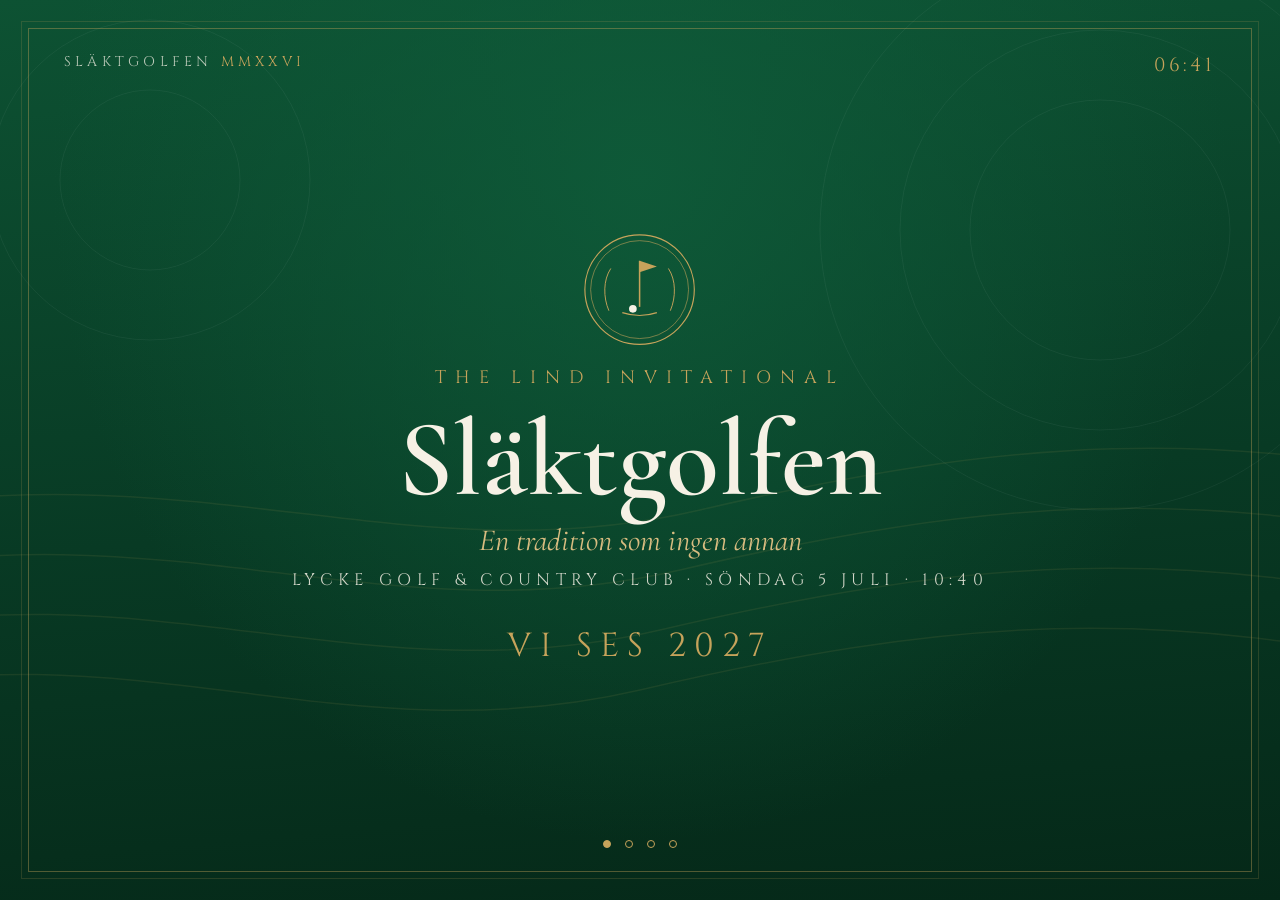
==== tv.html @ 27be6b04 "Startlista, priser, program och Hederstavlan ersätter kavajen; TV-läge för lodgen Co-Authored-By: Cl" ====
<!DOCTYPE html>
<html lang="sv">
<head>
  <meta charset="UTF-8">
  <meta name="viewport" content="width=device-width, initial-scale=1.0">
  <title>Släktgolfen 2026 — TV</title>
  <link rel="preconnect" href="https://fonts.googleapis.com">
  <link rel="preconnect" href="https://fonts.gstatic.com" crossorigin>
  <link href="https://fonts.googleapis.com/css2?family=Cinzel:wght@400;500;600;700&family=Cormorant+Garamond:ital,wght@0,400;0,500;0,600;0,700;1,400;1,500&family=EB+Garamond:ital,wght@0,400;0,500;0,600;1,400&display=swap" rel="stylesheet">
  <style>
    :root {
      --green-deep: #0b4a2f;
      --green-dark: #083a24;
      --gold: #c6a35b;
      --gold-soft: #d8bc80;
      --cream: #f6f1e5;
    }
    * { margin: 0; padding: 0; box-sizing: border-box; }
    html, body { height: 100%; overflow: hidden; cursor: none; }
    body {
      font-family: "EB Garamond", Georgia, serif;
      color: var(--cream);
      background:
        radial-gradient(ellipse at 50% 20%, rgba(15, 92, 58, 0.85), transparent 65%),
        linear-gradient(175deg, #0d5233 0%, var(--green-dark) 55%, #052818 100%);
    }

    .contours {
      position: fixed; inset: 0; pointer-events: none;
    }
    .contours svg { width: 100%; height: 100%; }

    .frame {
      position: fixed; inset: 28px;
      border: 1px solid rgba(198, 163, 91, 0.4);
      outline: 1px solid rgba(198, 163, 91, 0.18);
      outline-offset: 6px;
      pointer-events: none;
      z-index: 5;
    }

    .clock {
      position: fixed;
      top: 52px; right: 64px;
      font-family: "Cinzel", Georgia, serif;
      font-size: 1.5vw;
      letter-spacing: 0.2em;
      color: var(--gold);
      z-index: 6;
      font-variant-numeric: tabular-nums;
    }
    .brand {
      position: fixed;
      top: 52px; left: 64px;
      font-family: "Cinzel", Georgia, serif;
      font-size: 1.1vw;
      letter-spacing: 0.3em;
      text-transform: uppercase;
      color: rgba(246, 241, 229, 0.75);
      z-index: 6;
    }
    .brand em { font-style: normal; color: var(--gold); }

    /* ---- Slides ---- */
    .slide {
      position: fixed; inset: 0;
      display: flex;
      flex-direction: column;
      align-items: center;
      justify-content: center;
      text-align: center;
      opacity: 0;
      transition: opacity 1.6s ease;
      padding: 6vw;
      z-index: 2;
    }
    .slide.active { opacity: 1; z-index: 3; }

    .kicker {
      font-family: "Cinzel", Georgia, serif;
      font-size: 1.4vw;
      letter-spacing: 0.5em;
      text-transform: uppercase;
      color: var(--gold);
      margin-bottom: 1.2vw;
    }
    .rule {
      display: flex; align-items: center; gap: 16px;
      width: 22vw; margin: 1.6vw auto;
    }
    .rule span { flex: 1; height: 1px; background: linear-gradient(90deg, transparent, var(--gold)); }
    .rule span:last-child { background: linear-gradient(90deg, var(--gold), transparent); }
    .rule i { font-style: normal; color: var(--gold); font-size: 1vw; }

    /* Slide 1: titel + nedräkning */
    .crest { width: 9vw; height: 9vw; margin-bottom: 1.5vw; }
    .title {
      font-family: "Cormorant Garamond", Georgia, serif;
      font-weight: 600;
      font-size: 8.5vw;
      line-height: 1;
    }
    .tagline {
      font-family: "Cormorant Garamond", Georgia, serif;
      font-style: italic;
      font-size: 2.4vw;
      color: var(--gold-soft);
      margin: 0.6vw 0 0.8vw;
    }
    .meta {
      font-family: "Cinzel", Georgia, serif;
      font-size: 1.3vw;
      letter-spacing: 0.32em;
      text-transform: uppercase;
      color: rgba(246, 241, 229, 0.85);
      margin-bottom: 2.6vw;
    }
    .countdown { display: flex; gap: 2.2vw; }
    .cd-unit {
      display: flex; flex-direction: column; align-items: center;
      min-width: 9vw;
      padding: 1.4vw 1vw 1.1vw;
      border: 1px solid rgba(198, 163, 91, 0.45);
      background: rgba(5, 40, 24, 0.5);
    }
    .cd-num {
      font-family: "Cormorant Garamond", Georgia, serif;
      font-weight: 600;
      font-size: 5.5vw;
      line-height: 1;
      font-variant-numeric: tabular-nums;
    }
    .cd-label {
      margin-top: 0.8vw;
      font-family: "Cinzel", Georgia, serif;
      font-size: 0.85vw;
      letter-spacing: 0.3em;
      text-transform: uppercase;
      color: var(--gold);
    }
    .live-msg {
      font-family: "Cinzel", Georgia, serif;
      font-size: 2.6vw;
      letter-spacing: 0.25em;
      text-transform: uppercase;
      color: var(--gold);
    }

    /* Slide 2: startlista */
    .h2 {
      font-family: "Cormorant Garamond", Georgia, serif;
      font-weight: 600;
      font-size: 4.8vw;
      margin-bottom: 0.4vw;
    }
    .tees { display: flex; gap: 3vw; margin-top: 2.4vw; }
    .tee {
      min-width: 26vw;
      border: 1px solid rgba(198, 163, 91, 0.45);
      background: rgba(5, 40, 24, 0.5);
    }
    .tee-head {
      display: flex; justify-content: space-between; align-items: baseline;
      padding: 1.3vw 2vw;
      border-bottom: 1px solid rgba(198, 163, 91, 0.4);
      background: rgba(198, 163, 91, 0.1);
    }
    .tee-label {
      font-family: "Cinzel", Georgia, serif;
      font-size: 1vw;
      letter-spacing: 0.32em;
      text-transform: uppercase;
      color: var(--gold);
    }
    .tee-time {
      font-family: "Cormorant Garamond", Georgia, serif;
      font-weight: 600;
      font-size: 2.6vw;
      font-variant-numeric: tabular-nums;
    }
    .tee ul { list-style: none; padding: 0.8vw 0; }
    .tee li {
      font-family: "Cormorant Garamond", Georgia, serif;
      font-weight: 500;
      font-size: 2.2vw;
      padding: 0.7vw 2vw;
      border-bottom: 1px solid rgba(198, 163, 91, 0.14);
      text-align: left;
    }
    .tee li:last-child { border-bottom: none; }

    /* Slide 3: program */
    .program { display: flex; gap: 4vw; margin-top: 2.4vw; text-align: left; }
    .day { min-width: 24vw; }
    .day h3 {
      font-family: "Cormorant Garamond", Georgia, serif;
      font-weight: 600;
      font-size: 2.4vw;
      color: var(--gold-soft);
      padding-bottom: 0.6vw;
      margin-bottom: 1vw;
      border-bottom: 1px solid var(--gold);
    }
    .day li {
      list-style: none;
      font-family: "Cormorant Garamond", Georgia, serif;
      font-size: 1.9vw;
      padding: 0.45vw 0;
    }

    /* Slide 4: citat */
    .quote {
      font-family: "Cormorant Garamond", Georgia, serif;
      font-style: italic;
      font-size: 4.6vw;
      line-height: 1.25;
      max-width: 70vw;
    }
    .quote-cite {
      margin-top: 2vw;
      font-family: "Cinzel", Georgia, serif;
      font-size: 1.1vw;
      letter-spacing: 0.35em;
      text-transform: uppercase;
      color: var(--gold);
    }

    /* Progressprickar */
    .dots {
      position: fixed;
      bottom: 52px; left: 50%;
      transform: translateX(-50%);
      display: flex; gap: 14px;
      z-index: 6;
    }
    .dots span {
      width: 8px; height: 8px;
      border-radius: 50%;
      border: 1px solid var(--gold);
      background: transparent;
      transition: background 0.5s;
    }
    .dots span.on { background: var(--gold); }
  </style>
</head>
<body>

  <div class="contours" aria-hidden="true">
    <svg viewBox="0 0 1440 900" preserveAspectRatio="xMidYMid slice">
      <g fill="none" stroke="rgba(198,163,91,.10)" stroke-width="1.5">
        <path d="M-100,700 C200,620 420,760 720,690 S1240,600 1560,680"/>
        <path d="M-100,640 C220,560 440,700 740,630 S1260,540 1580,620"/>
        <path d="M-100,580 C240,500 460,640 760,570 S1280,480 1600,560"/>
        <path d="M-100,520 C260,440 480,580 780,510 S1300,420 1620,500"/>
      </g>
      <g fill="none" stroke="rgba(255,255,255,.05)" stroke-width="1">
        <circle cx="1180" cy="230" r="130"/>
        <circle cx="1180" cy="230" r="200"/>
        <circle cx="1180" cy="230" r="280"/>
        <circle cx="230" cy="180" r="90"/>
        <circle cx="230" cy="180" r="160"/>
      </g>
    </svg>
  </div>
  <div class="frame" aria-hidden="true"></div>

  <p class="brand">Släktgolfen <em>MMXXVI</em></p>
  <p class="clock" id="clock">--:--</p>

  <!-- Slide 1: Titel + nedräkning -->
  <section class="slide active">
    <svg viewBox="0 0 120 120" class="crest" aria-hidden="true">
      <circle cx="60" cy="60" r="57" fill="none" stroke="#c6a35b" stroke-width="1.2"/>
      <circle cx="60" cy="60" r="51" fill="none" stroke="#c6a35b" stroke-width=".6"/>
      <g stroke="#c6a35b" stroke-width="1" fill="none">
        <path d="M28,82 C22,68 22,50 30,38"/>
        <path d="M92,82 C98,68 98,50 90,38"/>
      </g>
      <g>
        <line x1="60" y1="30" x2="60" y2="78" stroke="#c6a35b" stroke-width="1.6"/>
        <path d="M60,30 L78,36 L60,42 Z" fill="#c6a35b"/>
        <circle cx="53" cy="80" r="4" fill="#f6f1e5"/>
        <path d="M42,84 Q60,90 78,84" stroke="#c6a35b" stroke-width="1.2" fill="none"/>
      </g>
    </svg>
    <p class="kicker">The Lind Invitational</p>
    <h1 class="title">Släktgolfen</h1>
    <p class="tagline">En tradition som ingen annan</p>
    <p class="meta">Lycke Golf &amp; Country Club · Söndag 5 juli · 10:40</p>
    <div class="countdown" id="countdown">
      <div class="cd-unit"><span class="cd-num" id="cd-days">–</span><span class="cd-label">Dagar</span></div>
      <div class="cd-unit"><span class="cd-num" id="cd-hours">–</span><span class="cd-label">Timmar</span></div>
      <div class="cd-unit"><span class="cd-num" id="cd-mins">–</span><span class="cd-label">Minuter</span></div>
      <div class="cd-unit"><span class="cd-num" id="cd-secs">–</span><span class="cd-label">Sekunder</span></div>
    </div>
    <p class="live-msg" id="live-msg" hidden></p>
  </section>

  <!-- Slide 2: Startlistan -->
  <section class="slide">
    <p class="kicker">Startlistan</p>
    <h2 class="h2">Fältet 2026</h2>
    <div class="rule" aria-hidden="true"><span></span><i>✦</i><span></span></div>
    <div class="tees">
      <div class="tee">
        <div class="tee-head"><span class="tee-label">Boll 1</span><span class="tee-time">10:40</span></div>
        <ul>
          <li>Andreas Danielsson</li>
          <li>Jakob Lind</li>
          <li>Åsa Lind</li>
          <li>Viggo Mohlin</li>
        </ul>
      </div>
      <div class="tee">
        <div class="tee-head"><span class="tee-label">Boll 2</span><span class="tee-time">10:50</span></div>
        <ul>
          <li>Håkan Lind</li>
          <li>Gösta Danielsson</li>
          <li>Olle Borelius</li>
          <li>Max Linglöf</li>
        </ul>
      </div>
    </div>
  </section>

  <!-- Slide 3: Programmet -->
  <section class="slide">
    <p class="kicker">Tävlingshelgen</p>
    <h2 class="h2">Programmet</h2>
    <div class="rule" aria-hidden="true"><span></span><i>✦</i><span></span></div>
    <div class="program">
      <div class="day">
        <h3>Lördag 4 juli</h3>
        <ul>
          <li>Samling vid lodgen</li>
          <li>Kubbspel, bastu &amp; båtåkning</li>
          <li>Grillbuffé till kvällen</li>
        </ul>
      </div>
      <div class="day">
        <h3>Söndag 5 juli</h3>
        <ul>
          <li>10:40 — Boll 1 slår ut</li>
          <li>10:50 — Boll 2 slår ut</li>
          <li>Prisceremoni &amp; gravering</li>
        </ul>
      </div>
    </div>
  </section>

  <!-- Slide 4: Citat -->
  <section class="slide">
    <p class="quote">”Majorerna är fyra.<br>Släktgolfen är den femte.”</p>
    <p class="quote-cite">— Tävlingskommittén</p>
  </section>

  <div class="dots" id="dots" aria-hidden="true"></div>

  <script>
    // ===== Klocka =====
    const clockEl = document.getElementById('clock');
    function clock() {
      const n = new Date();
      clockEl.textContent = String(n.getHours()).padStart(2, '0') + ':' + String(n.getMinutes()).padStart(2, '0');
    }
    clock();
    setInterval(clock, 5000);

    // ===== Nedräkning =====
    const TEE_OFF = new Date(2026, 6, 5, 10, 40, 0);
    const DAY_END = new Date(2026, 6, 5, 23, 59, 59);
    const cd = document.getElementById('countdown');
    const liveMsg = document.getElementById('live-msg');
    const pad = (n) => String(n).padStart(2, '0');

    function tick() {
      const now = new Date();
      const diff = TEE_OFF - now;
      if (diff <= 0) {
        cd.style.display = 'none';
        liveMsg.hidden = false;
        liveMsg.textContent = now <= DAY_END ? 'Tävlingen pågår' : 'Vi ses 2027';
        return;
      }
      document.getElementById('cd-days').textContent = Math.floor(diff / 86400000);
      document.getElementById('cd-hours').textContent = pad(Math.floor(diff / 3600000) % 24);
      document.getElementById('cd-mins').textContent = pad(Math.floor(diff / 60000) % 60);
      document.getElementById('cd-secs').textContent = pad(Math.floor(diff / 1000) % 60);
    }
    tick();
    setInterval(tick, 1000);

    // ===== Bildspel =====
    const slides = document.querySelectorAll('.slide');
    const dotsEl = document.getElementById('dots');
    slides.forEach(() => dotsEl.appendChild(document.createElement('span')));
    const dots = dotsEl.querySelectorAll('span');
    let idx = 0;

    function show(i) {
      slides.forEach((s, j) => s.classList.toggle('active', j === i));
      dots.forEach((d, j) => d.classList.toggle('on', j === i));
    }
    show(0);
    setInterval(() => {
      idx = (idx + 1) % slides.length;
      show(idx);
    }, 12000);
  </script>
</body>
</html>
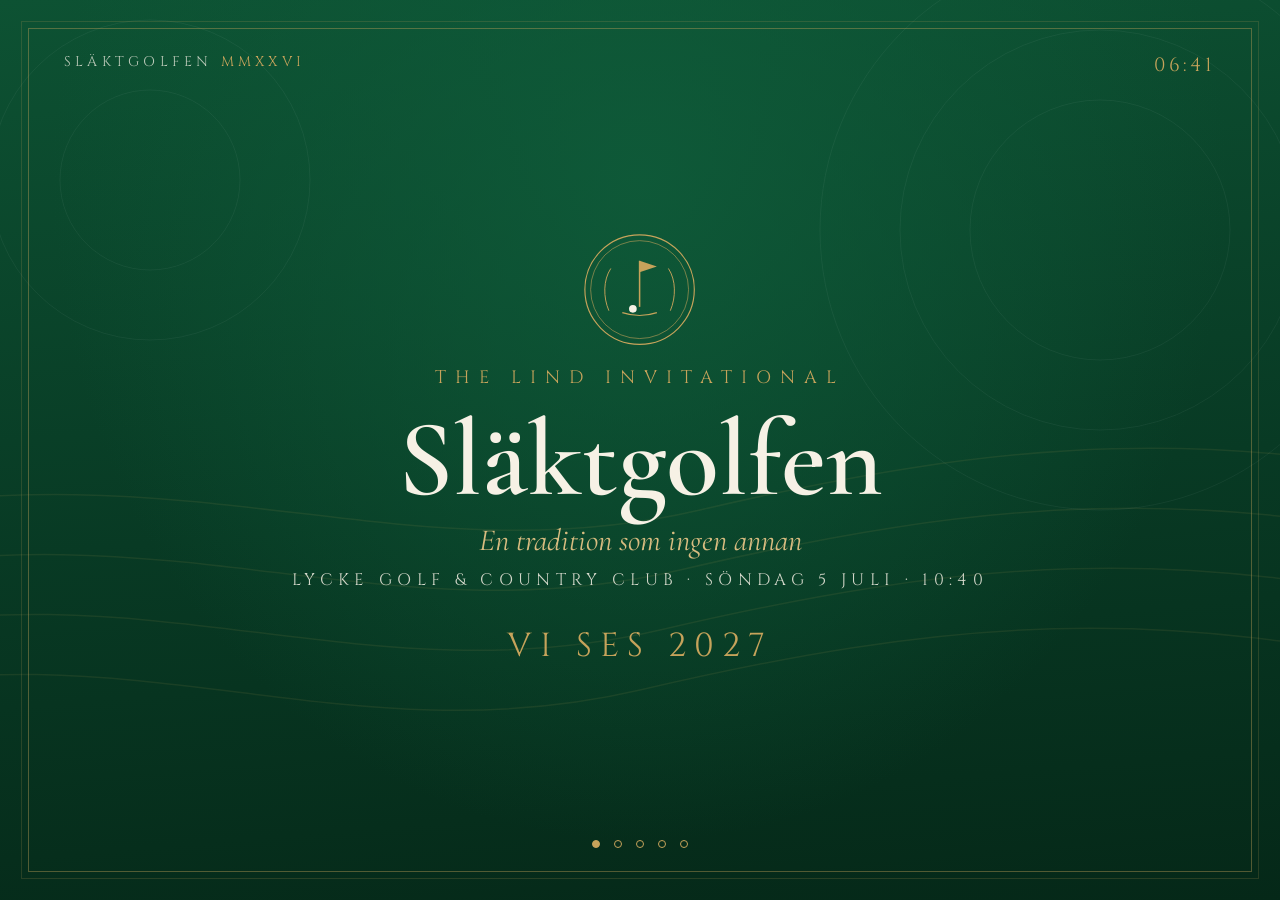
==== commit a7bc3087: "Riktig mästarhistorik från Lind Trophy 2005–2025, trofé- och lodgefoton, mästarslide på TV-sidan Co-" ====
--- a/tv.html
+++ b/tv.html
@@ -208,7 +208,32 @@
       padding: 0.45vw 0;
     }
 
-    /* Slide 4: citat */
+    /* Slide 4: hederstavlan */
+    .champs { display: flex; gap: 5vw; margin-top: 2.6vw; }
+    .champ-col { max-width: 34vw; }
+    .champ-col h3 {
+      font-family: "Cinzel", Georgia, serif;
+      font-size: 1.1vw;
+      letter-spacing: 0.32em;
+      text-transform: uppercase;
+      color: var(--gold);
+      margin-bottom: 1vw;
+    }
+    .champ-big {
+      font-family: "Cormorant Garamond", Georgia, serif;
+      font-weight: 600;
+      font-size: 3.2vw;
+      line-height: 1.1;
+    }
+    .champ-sub {
+      margin-top: 0.7vw;
+      font-family: "Cormorant Garamond", Georgia, serif;
+      font-style: italic;
+      font-size: 1.7vw;
+      color: var(--gold-soft);
+    }
+
+    /* Slide 5: citat */
     .quote {
       font-family: "Cormorant Garamond", Georgia, serif;
       font-style: italic;
@@ -348,7 +373,26 @@
     </div>
   </section>
 
-  <!-- Slide 4: Citat -->
+  <!-- Slide 4: Hederstavlan -->
+  <section class="slide">
+    <p class="kicker">Hederstavlan</p>
+    <h2 class="h2">Lind Trophy</h2>
+    <div class="rule" aria-hidden="true"><span></span><i>✦</i><span></span></div>
+    <div class="champs">
+      <div class="champ-col">
+        <h3>Regerande mästare</h3>
+        <p class="champ-big">Åsa Lind</p>
+        <p class="champ-sub">2025 · 2022 · 2015</p>
+      </div>
+      <div class="champ-col">
+        <h3>Flest titlar</h3>
+        <p class="champ-big">Åsa Lind &amp; Andreas Danielsson</p>
+        <p class="champ-sub">Tre vardera — sedan 2005</p>
+      </div>
+    </div>
+  </section>
+
+  <!-- Slide 5: Citat -->
   <section class="slide">
     <p class="quote">”Majorerna är fyra.<br>Släktgolfen är den femte.”</p>
     <p class="quote-cite">— Tävlingskommittén</p>
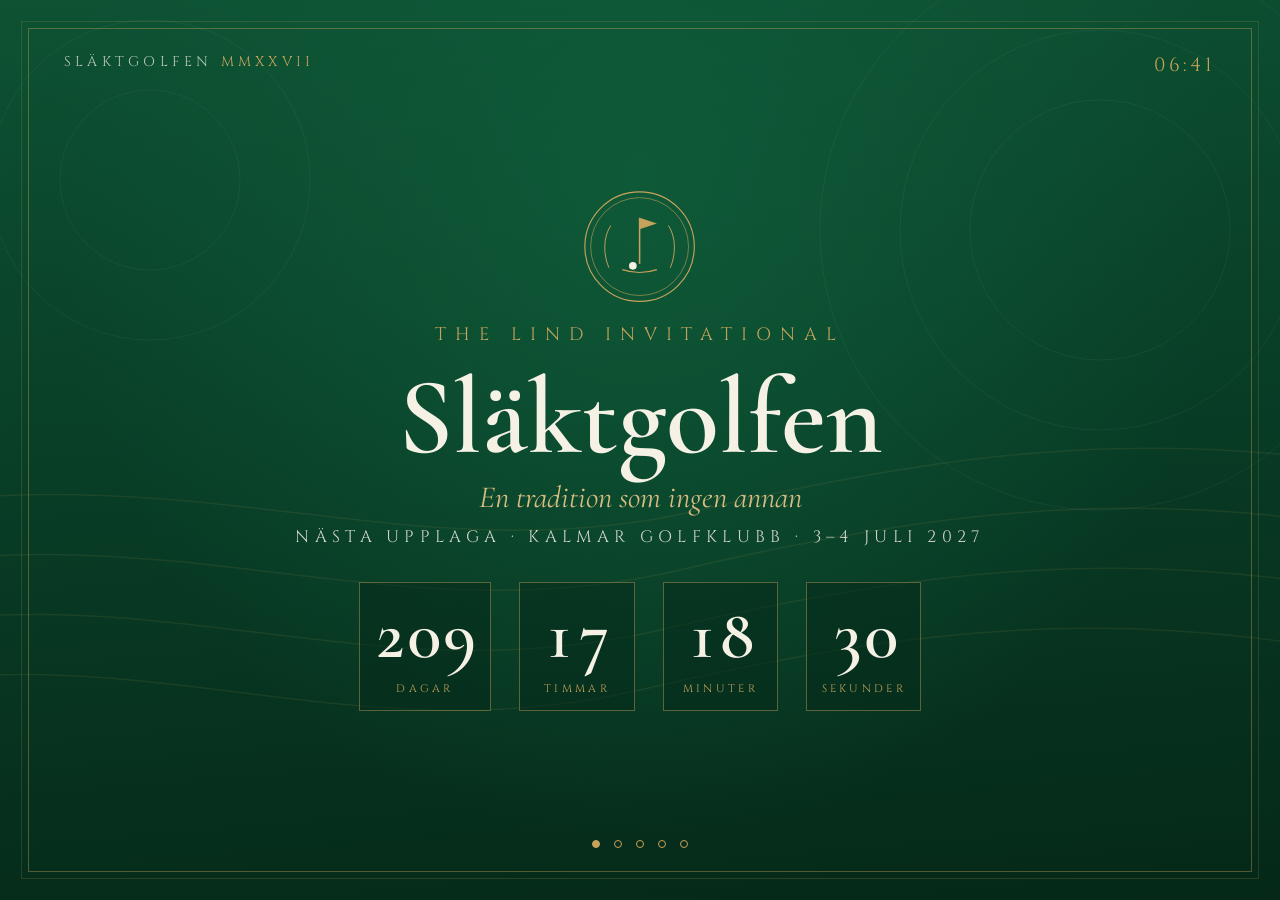
==== commit 13c19203: "Max Linglöf mästare 2026; sajten pekar mot Kalmar GK 2027 med rotation, arkiv och datadriven histori" ====
--- a/tv.html
+++ b/tv.html
@@ -289,7 +289,7 @@
   </div>
   <div class="frame" aria-hidden="true"></div>
 
-  <p class="brand">Släktgolfen <em>MMXXVI</em></p>
+  <p class="brand">Släktgolfen <em>MMXXVII</em></p>
   <p class="clock" id="clock">--:--</p>
 
   <!-- Slide 1: Titel + nedräkning -->
@@ -311,7 +311,7 @@
     <p class="kicker">The Lind Invitational</p>
     <h1 class="title">Släktgolfen</h1>
     <p class="tagline">En tradition som ingen annan</p>
-    <p class="meta">Lycke Golf &amp; Country Club · Söndag 5 juli · 10:40</p>
+    <p class="meta">Nästa upplaga · Kalmar Golfklubb · 3–4 juli 2027</p>
     <div class="countdown" id="countdown">
       <div class="cd-unit"><span class="cd-num" id="cd-days">–</span><span class="cd-label">Dagar</span></div>
       <div class="cd-unit"><span class="cd-num" id="cd-hours">–</span><span class="cd-label">Timmar</span></div>
@@ -321,52 +321,32 @@
     <p class="live-msg" id="live-msg" hidden></p>
   </section>
 
-  <!-- Slide 2: Startlistan -->
+  <!-- Slide 2: Mästaren 2026 -->
   <section class="slide">
-    <p class="kicker">Startlistan</p>
-    <h2 class="h2">Fältet 2026</h2>
+    <p class="kicker">Släktgolfen 2026 · Lycke G&amp;CC</p>
+    <h2 class="h2">Max Linglöf</h2>
     <div class="rule" aria-hidden="true"><span></span><i>✦</i><span></span></div>
-    <div class="tees">
-      <div class="tee">
-        <div class="tee-head"><span class="tee-label">Boll 1</span><span class="tee-time">10:40</span></div>
-        <ul>
-          <li>Andreas Danielsson</li>
-          <li>Jakob Lind</li>
-          <li>Åsa Lind</li>
-          <li>Viggo Mohlin</li>
-        </ul>
-      </div>
-      <div class="tee">
-        <div class="tee-head"><span class="tee-label">Boll 2</span><span class="tee-time">10:50</span></div>
-        <ul>
-          <li>Håkan Lind</li>
-          <li>Gösta Danielsson</li>
-          <li>Olle Borelius</li>
-          <li>Max Linglöf</li>
-        </ul>
-      </div>
-    </div>
+    <p class="tagline">Mästare 2026 — första titeln</p>
+    <p class="meta">Namnet graveras in i Lind Trophy</p>
   </section>
 
-  <!-- Slide 3: Programmet -->
+  <!-- Slide 3: Nästa upplaga -->
   <section class="slide">
-    <p class="kicker">Tävlingshelgen</p>
-    <h2 class="h2">Programmet</h2>
+    <p class="kicker">Nästa upplaga</p>
+    <h2 class="h2">Kalmar Golfklubb</h2>
     <div class="rule" aria-hidden="true"><span></span><i>✦</i><span></span></div>
     <div class="program">
       <div class="day">
-        <h3>Lördag 4 juli</h3>
+        <h3>Lördag 3 juli 2027</h3>
         <ul>
-          <li>Samling vid lodgen</li>
-          <li>Kubbspel, bastu &amp; båtåkning</li>
-          <li>Grillbuffé till kvällen</li>
+          <li>Festen — samling i Kalmar</li>
+          <li>Gemensam middag &amp; aktiviteter</li>
         </ul>
       </div>
       <div class="day">
-        <h3>Söndag 5 juli</h3>
+        <h3>Söndag 4 juli 2027</h3>
         <ul>
-          <li>10:40 — Boll 1 slår ut</li>
-          <li>10:50 — Boll 2 slår ut</li>
+          <li>Golfen — 18 hål, Kalmar GK</li>
           <li>Prisceremoni &amp; gravering</li>
         </ul>
       </div>
@@ -381,8 +361,8 @@
     <div class="champs">
       <div class="champ-col">
         <h3>Regerande mästare</h3>
-        <p class="champ-big">Åsa Lind</p>
-        <p class="champ-sub">2025 · 2022 · 2015</p>
+        <p class="champ-big">Max Linglöf</p>
+        <p class="champ-sub">2026 · Första titeln</p>
       </div>
       <div class="champ-col">
         <h3>Flest titlar</h3>
@@ -411,8 +391,8 @@
     setInterval(clock, 5000);
 
     // ===== Nedräkning =====
-    const TEE_OFF = new Date(2026, 6, 5, 10, 40, 0);
-    const DAY_END = new Date(2026, 6, 5, 23, 59, 59);
+    const TEE_OFF = new Date(2027, 6, 4, 0, 0, 0);
+    const DAY_END = new Date(2027, 6, 4, 23, 59, 59);
     const cd = document.getElementById('countdown');
     const liveMsg = document.getElementById('live-msg');
     const pad = (n) => String(n).padStart(2, '0');
@@ -423,7 +403,7 @@
       if (diff <= 0) {
         cd.style.display = 'none';
         liveMsg.hidden = false;
-        liveMsg.textContent = now <= DAY_END ? 'Tävlingen pågår' : 'Vi ses 2027';
+        liveMsg.textContent = now <= DAY_END ? 'Tävlingen pågår' : 'Tack för i år';
         return;
       }
       document.getElementById('cd-days').textContent = Math.floor(diff / 86400000);
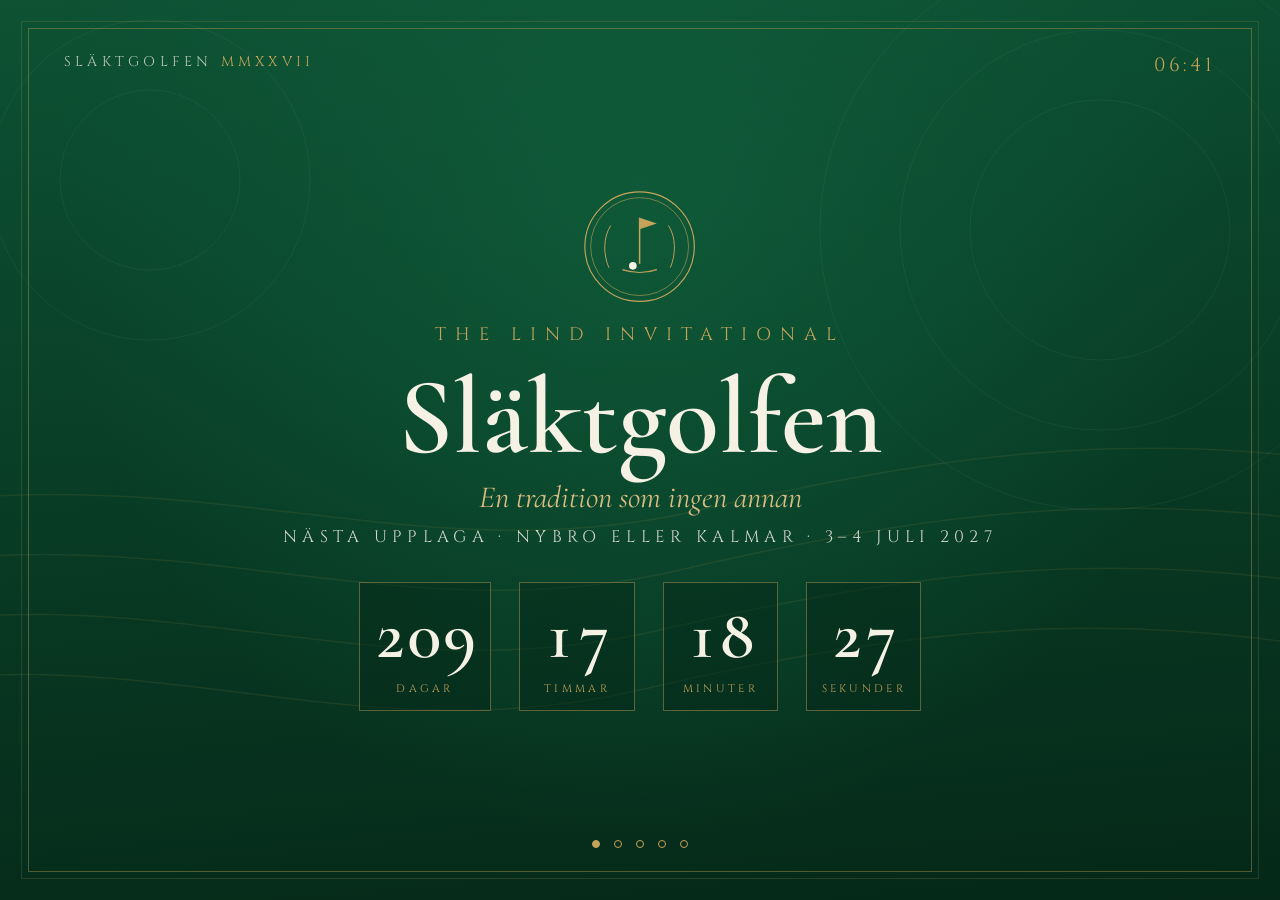
==== commit 470ca6e1: "2027 års bana: Nybro eller Kalmar; sex nya bilder i 2026-galleriet Co-Authored-By: Claude Fable 5 <n" ====
--- a/tv.html
+++ b/tv.html
@@ -311,7 +311,7 @@
     <p class="kicker">The Lind Invitational</p>
     <h1 class="title">Släktgolfen</h1>
     <p class="tagline">En tradition som ingen annan</p>
-    <p class="meta">Nästa upplaga · Kalmar Golfklubb · 3–4 juli 2027</p>
+    <p class="meta">Nästa upplaga · Nybro eller Kalmar · 3–4 juli 2027</p>
     <div class="countdown" id="countdown">
       <div class="cd-unit"><span class="cd-num" id="cd-days">–</span><span class="cd-label">Dagar</span></div>
       <div class="cd-unit"><span class="cd-num" id="cd-hours">–</span><span class="cd-label">Timmar</span></div>
@@ -332,21 +332,21 @@
 
   <!-- Slide 3: Nästa upplaga -->
   <section class="slide">
-    <p class="kicker">Nästa upplaga</p>
-    <h2 class="h2">Kalmar Golfklubb</h2>
+    <p class="kicker">Nästa upplaga · 2027</p>
+    <h2 class="h2">Nybro eller Kalmar</h2>
     <div class="rule" aria-hidden="true"><span></span><i>✦</i><span></span></div>
     <div class="program">
       <div class="day">
         <h3>Lördag 3 juli 2027</h3>
         <ul>
-          <li>Festen — samling i Kalmar</li>
+          <li>Festen — samling i Småland</li>
           <li>Gemensam middag &amp; aktiviteter</li>
         </ul>
       </div>
       <div class="day">
         <h3>Söndag 4 juli 2027</h3>
         <ul>
-          <li>Golfen — 18 hål, Kalmar GK</li>
+          <li>Golfen — 18 hål</li>
           <li>Prisceremoni &amp; gravering</li>
         </ul>
       </div>
